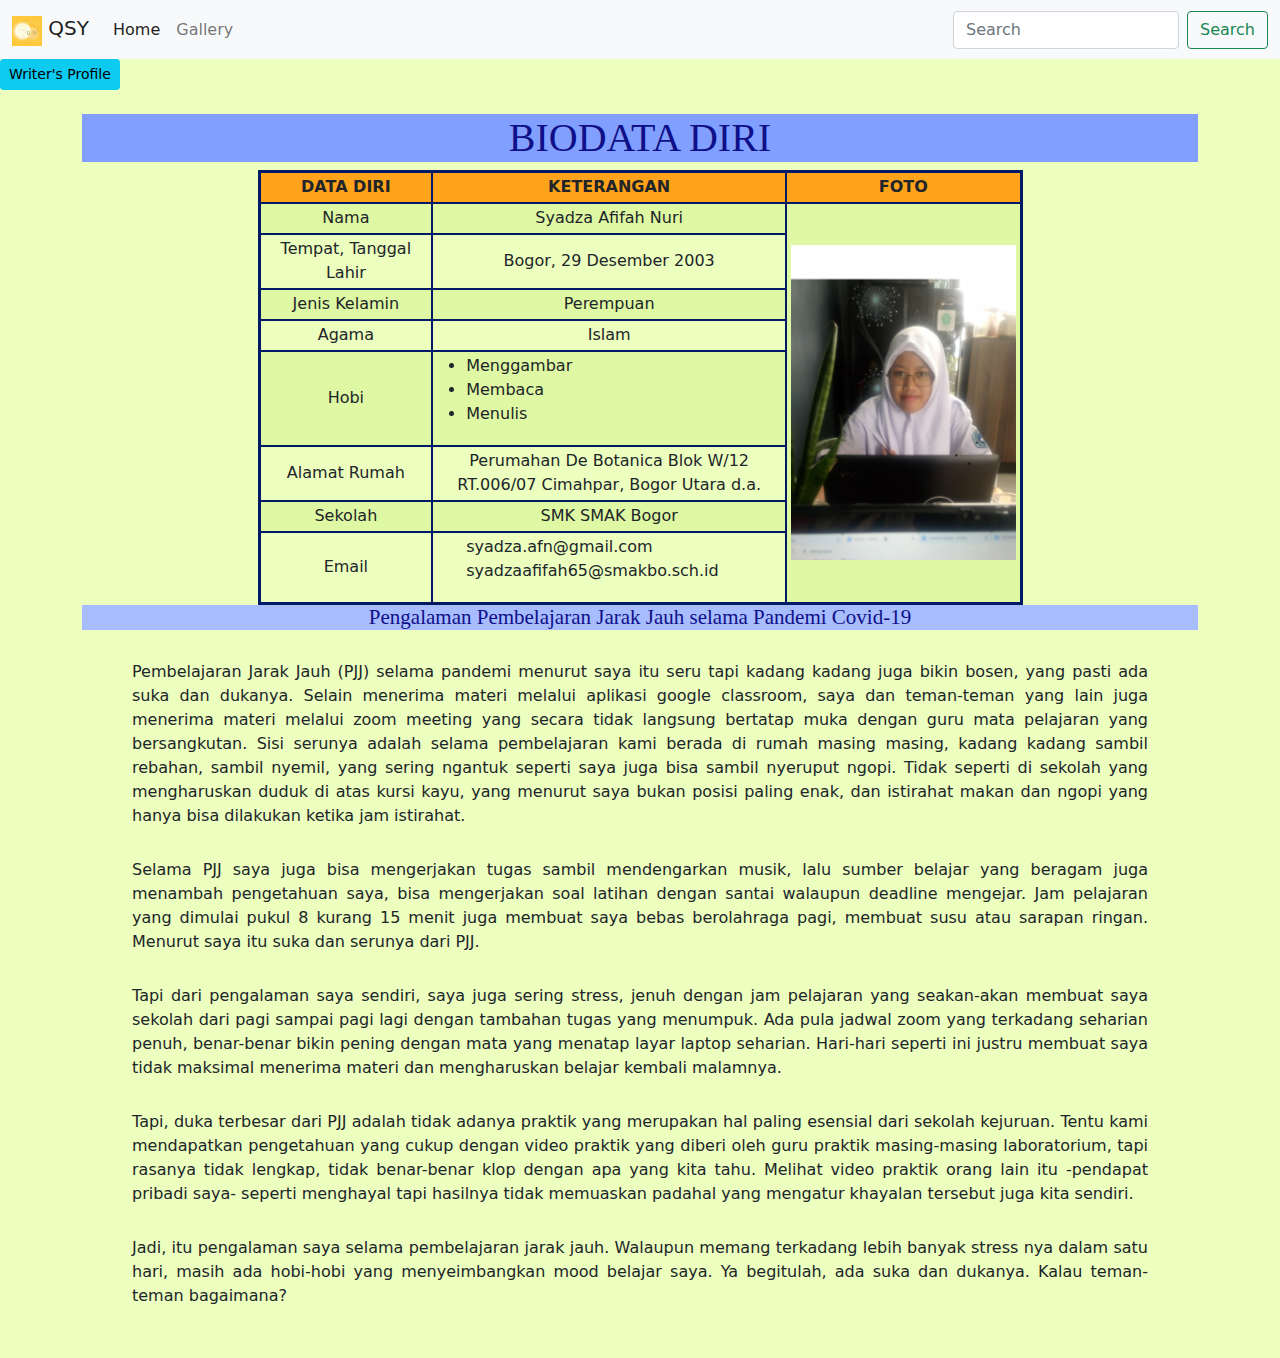
==== index.html @ 39247fce "Update index.html" ====
<!DOCTYPE html>
<html>
    <head>
        <meta charset="UTF-8">
        <meta http-equiv="X-UA-Compatible" content="IE=edge">
        <meta name="viewport" content="width=device-width, initial-scale=1.0">
        <meta name="author" content="Syadza Afifah Nuri">
        <link href="bootstrap.min.css" rel="stylesheet">
        <title>Website Syadza Afifah Nuri</title>
        <link rel="stylesheet" href="stylesheet.css">
    </head>
    <body>
        <nav class="navbar navbar-expand-lg navbar-light bg-light">
            <div class="container-fluid">
              <a class="navbar-brand" href="index.html">
                <img src="My Logo.png" alt="Logo" width="30" height="30" class="d-inline-block align-text-top">
                QSY
              </a>
              <button class="navbar-toggler" type="button" data-bs-toggle="collapse" data-bs-target="#navbarSupportedContent" aria-controls="navbarSupportedContent" aria-expanded="false" aria-label="Toggle navigation">
                <span class="navbar-toggler-icon"></span>
              </button>
              <div class="collapse navbar-collapse" id="navbarSupportedContent">
                <ul class="navbar-nav me-auto mb-2 mb-lg-0">
                  <li class="nav-item">
                    <a class="nav-link active" aria-current="page" href="index.html">Home</a>
                  </li>
                  <li class="nav-item">
                    <a class="nav-link" href="fotogaleri.html">Gallery</a>
                  </li>
                </ul>
                <form class="d-flex">
                  <input class="form-control me-2" type="search" placeholder="Search" aria-label="Search">
                  <button class="btn btn-outline-success" type="submit">Search</button>
                </form>
              </div>
            </div>
        </nav>
      <a href="https://echartandiya.blogspot.com/" class="btn btn-info btn-sm" role="button">Writer's Profile</a>   
        <br>
        <br>
        <div class="container">
        <h1>BIODATA DIRI</h1>
        <table>
            <tr>
                <td class="header column-width-a"><b>DATA DIRI</b></td>
                <td class="header column-width-b"><b>KETERANGAN</b></td>
                <td class="header column-width-c"><b>FOTO</b></td>
            </tr>
            <tr>
                <td>Nama</td>
                <td>Syadza Afifah Nuri</td>
                <td rowspan="9"><img src="gambar diri.jpeg" class="picture" alt="gambar-diri"></td>
            </tr>
            <tr>
                <td>Tempat, Tanggal Lahir</td>
                <td>Bogor, 29 Desember 2003</td>
            </tr>
            <tr>
                <td>Jenis Kelamin</td>
                <td>Perempuan</td>
            </tr>
            <tr>
                <td>Agama</td>
                <td>Islam</td>
            </tr>
            <tr>
                <td>Hobi</td>
                <td><ul id="ul-a">
                    <li>Menggambar</li>
                    <li>Membaca</li>
                    <li>Menulis</li>
                </ul></td>
            </tr>
            <tr>
                <td>Alamat Rumah</td>
                <td>Perumahan De Botanica Blok W/12 RT.006/07 Cimahpar, Bogor Utara d.a.</td>
            </tr>
            <tr>
                <td>Sekolah</td>
                <td>SMK SMAK Bogor</td>
            </tr>
            <tr>
                <td>Email</td>
                <td><ul id="ul-b">
                    <li>syadza.afn@gmail.com</li>
                    <li>syadzaafifah65@smakbo.sch.id</li>
                </ul></td>
            </tr>
        </table>
        <h2 >Pengalaman Pembelajaran Jarak Jauh selama Pandemi Covid-19</h2>        
        <p>Pembelajaran Jarak Jauh (PJJ) selama pandemi menurut saya itu seru tapi kadang kadang juga bikin bosen, yang pasti ada suka dan dukanya. Selain menerima materi melalui aplikasi google classroom, saya dan teman-teman yang lain juga menerima materi melalui zoom meeting yang secara tidak langsung bertatap muka dengan guru mata pelajaran yang bersangkutan. Sisi serunya adalah selama pembelajaran kami berada di rumah masing masing, kadang kadang sambil rebahan, sambil nyemil, yang sering ngantuk seperti saya juga bisa sambil nyeruput ngopi. Tidak seperti di sekolah yang mengharuskan duduk di atas kursi kayu, yang menurut saya bukan posisi paling enak, dan istirahat makan dan ngopi yang hanya bisa dilakukan ketika jam istirahat.</p>
        <p>Selama PJJ saya juga bisa mengerjakan tugas sambil mendengarkan musik, lalu sumber belajar yang beragam juga menambah pengetahuan saya, bisa mengerjakan soal latihan dengan santai walaupun deadline mengejar. Jam pelajaran yang dimulai pukul 8 kurang 15 menit juga membuat saya bebas berolahraga pagi, membuat susu atau sarapan ringan. Menurut saya itu suka dan serunya dari PJJ.</p>
        <p>Tapi dari pengalaman saya sendiri, saya juga sering stress, jenuh dengan jam pelajaran yang seakan-akan membuat saya sekolah dari pagi sampai pagi lagi dengan tambahan tugas yang menumpuk. Ada pula jadwal zoom yang terkadang seharian penuh, benar-benar bikin pening dengan mata yang menatap layar laptop seharian. Hari-hari seperti ini justru membuat saya tidak maksimal menerima materi dan mengharuskan belajar kembali malamnya.</p>
        <p>Tapi, duka terbesar dari PJJ adalah tidak adanya praktik yang merupakan hal paling esensial dari sekolah kejuruan. Tentu kami mendapatkan pengetahuan yang cukup dengan video praktik yang diberi oleh guru praktik masing-masing laboratorium, tapi rasanya tidak lengkap, tidak benar-benar klop dengan apa yang kita tahu. Melihat video praktik orang lain itu -pendapat pribadi saya- seperti menghayal tapi hasilnya tidak memuaskan padahal yang mengatur khayalan tersebut juga kita sendiri.</p>
        <p class="margin-end">Jadi, itu pengalaman saya selama pembelajaran jarak jauh. Walaupun memang terkadang lebih banyak stress nya dalam satu hari, masih ada hobi-hobi yang menyeimbangkan mood belajar saya. Ya begitulah, ada suka dan dukanya. Kalau teman-teman bagaimana?</p>
        </div>        
    </body>
</html>
---- stylesheet.css ----
body {
    background-color:#ecffbf ;
}
h1 {
    text-align: center;
    font-family: Algerian;
    color: #0f0f88;
    background-color: #809fff;
}
table {
    align: center;
    width: 765px;
    margin: auto;
    border: 3px solid #001a66;
    padding: 0px;
}
th {
    text-align: center;
}
td {
    text-align: center;
    border: 2px solid #001a66;
    padding-top: 2px;
    padding-bottom: 3px;
}
tr:nth-child(even) {
    align-content: center;
    background-color: #def8a3; 
}
ul {
    text-align: left;
}
h2 {
    text-align: center;
    font-family: Tahoma;
    font-size: 21px;
    color: #0f0f88;
    background-color: #a7bdff;
}
p {
    text-align: justify;
    margin-top: 30px;
    margin-bottom: 30px;
    margin-left: 50px;
    margin-right: 50px;
    margin-inline-end: 50px;
}
.header {
    background-color: #ffa31a;
}
.column-width-a {
    width: 175px;
}
.column-width-b {
    width: 355px;
}
.column-width-c {
    width: 235px;
}
.picture {
    align: center;
    width: 225px;
    height: 315px;
}
.margin-end {
    margin-bottom: 50px;
}
.box {
    border-color:#d0f182;
    border-width: 3px;
}
#ul-a {
    list-style-type: disc;
}
#ul-b {
    list-style-type: none;
}
.button {
    transition-duration: 0.3s;
    background-color: #f4ffd9;
    padding: 3px 29px;
    border-left: 2px solid #ffd381;
    border-bottom: 2px solid #ffd381;
    border-top: 2px solid #ffd381;
    border-right: 0px;
    border-radius: 9%;
    font-size: 95%;
    font-family: Cambria;
    float: right;
    cursor: not-allowed;
}
.button:hover {
    background-color: #ffd381;
    color:rgb(163, 163, 163);
}
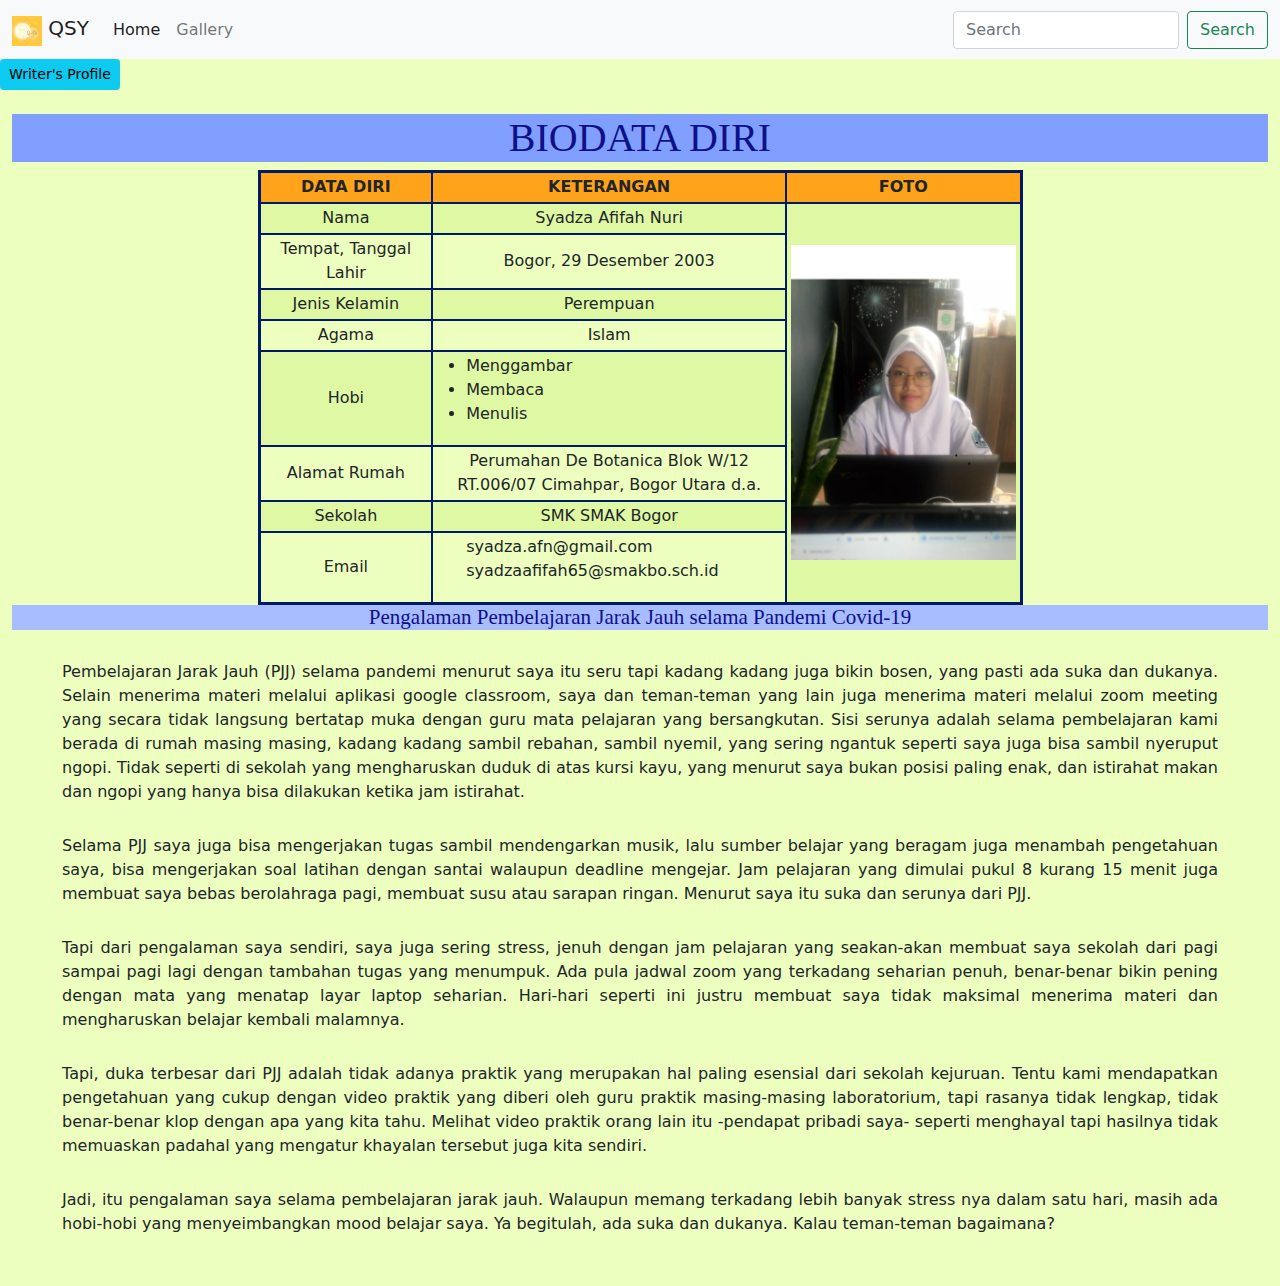
==== commit 7c2f4bfd: "Update index.html" ====
--- a/index.html
+++ b/index.html
@@ -38,7 +38,7 @@
       <a href="https://echartandiya.blogspot.com/" class="btn btn-info btn-sm" role="button">Writer's Profile</a>   
         <br>
         <br>
-        <div class="container">
+        <div class="container-fluid">
         <h1>BIODATA DIRI</h1>
         <table>
             <tr>
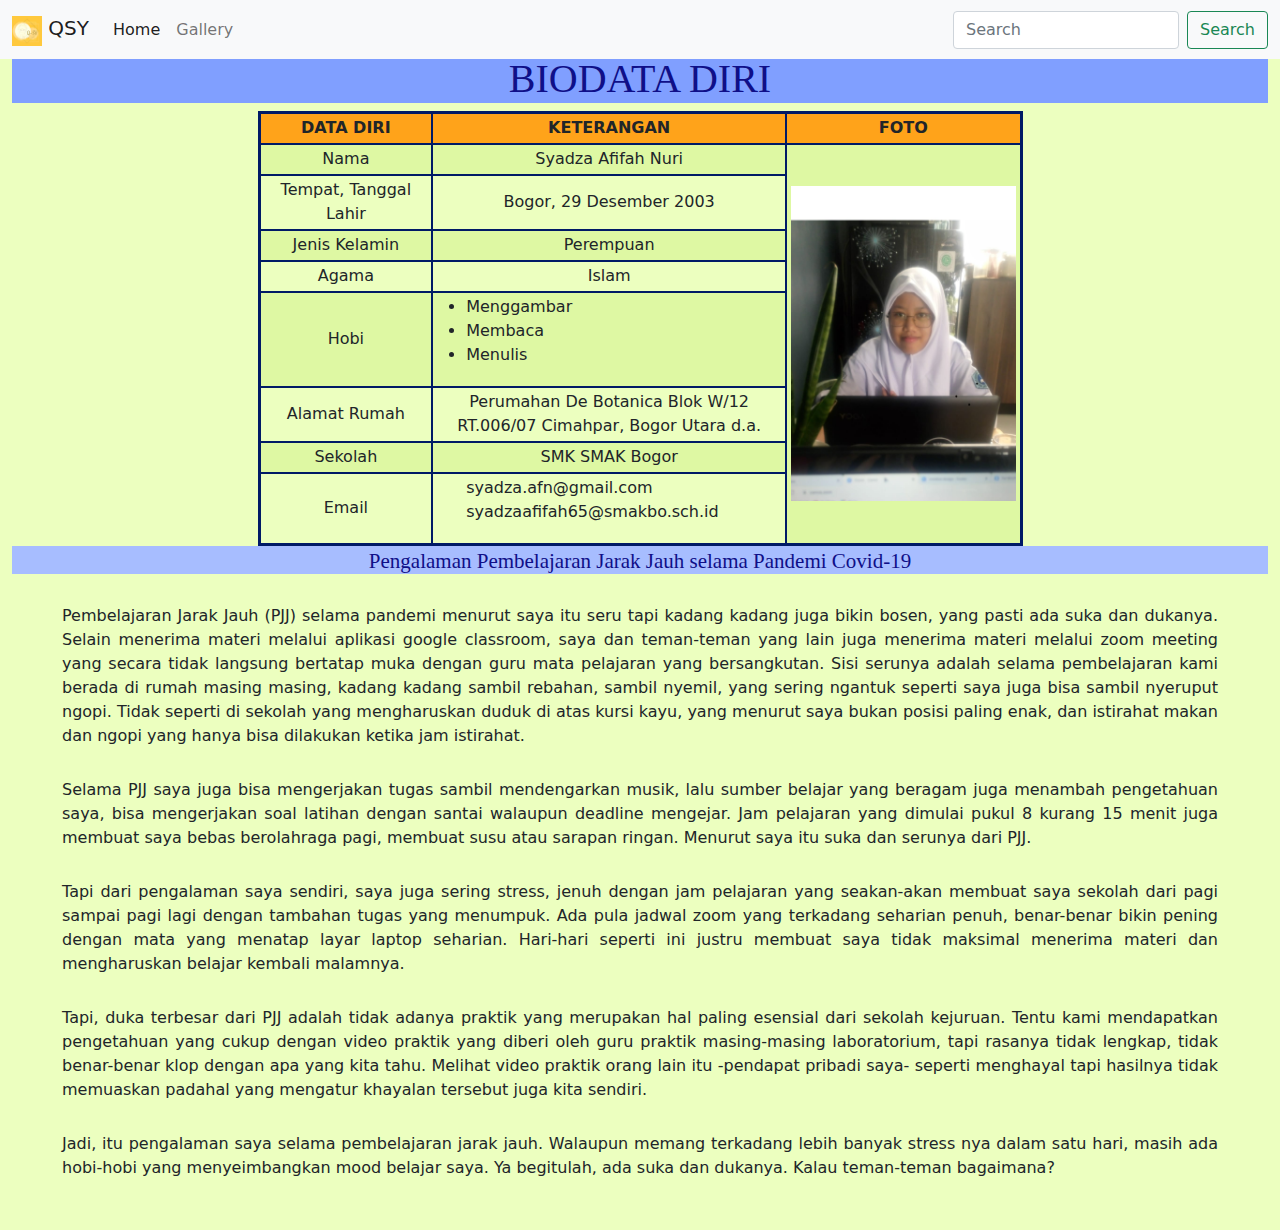
==== commit 607604ac: "Update index.html" ====
--- a/index.html
+++ b/index.html
@@ -10,7 +10,7 @@
         <link rel="stylesheet" href="stylesheet.css">
     </head>
     <body>
-        <nav class="navbar navbar-expand-lg navbar-light bg-light">
+        <nav class="navbar fixed-top navbar-expand-lg navbar-light bg-light">
             <div class="container-fluid">
               <a class="navbar-brand" href="index.html">
                 <img src="My Logo.png" alt="Logo" width="30" height="30" class="d-inline-block align-text-top">
--- a/stylesheet.css
+++ b/stylesheet.css
@@ -32,6 +32,7 @@
 }
 h2 {
     text-align: center;
+    padding-top:3px ;
     font-family: Tahoma;
     font-size: 21px;
     color: #0f0f88;
@@ -92,4 +93,4 @@
 .button:hover {
     background-color: #ffd381;
     color:rgb(163, 163, 163);
-}+}
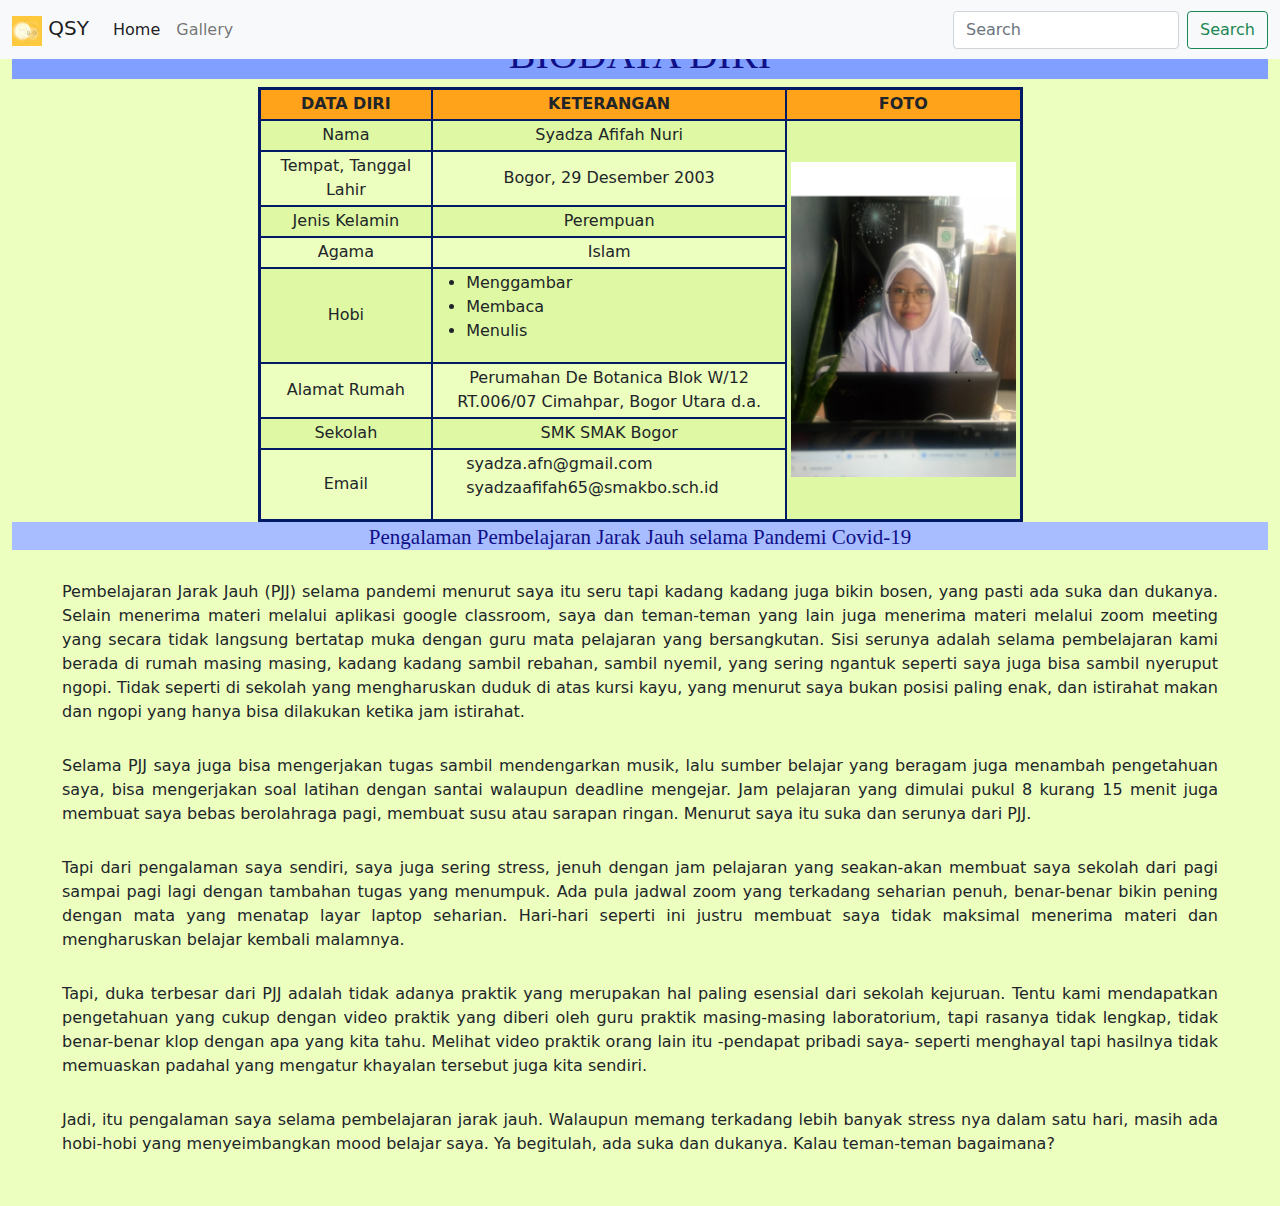
==== commit ff1bb7ba: "Update index.html" ====
--- a/index.html
+++ b/index.html
@@ -10,7 +10,7 @@
         <link rel="stylesheet" href="stylesheet.css">
     </head>
     <body>
-        <nav class="navbar fixed-top navbar-expand-lg navbar-light bg-light">
+         <nav class="navbar fixed-top navbar-expand-lg navbar-light bg-light">
             <div class="container-fluid">
               <a class="navbar-brand" href="index.html">
                 <img src="My Logo.png" alt="Logo" width="30" height="30" class="d-inline-block align-text-top">
@@ -35,8 +35,7 @@
               </div>
             </div>
         </nav>
-      <a href="https://echartandiya.blogspot.com/" class="btn btn-info btn-sm" role="button">Writer's Profile</a>   
-        <br>
+        <a href="https://echartandiya.blogspot.com/" class="btn btn-info btn-sm" role="button">Writer's Profile</a>   
         <br>
         <div class="container-fluid">
         <h1>BIODATA DIRI</h1>
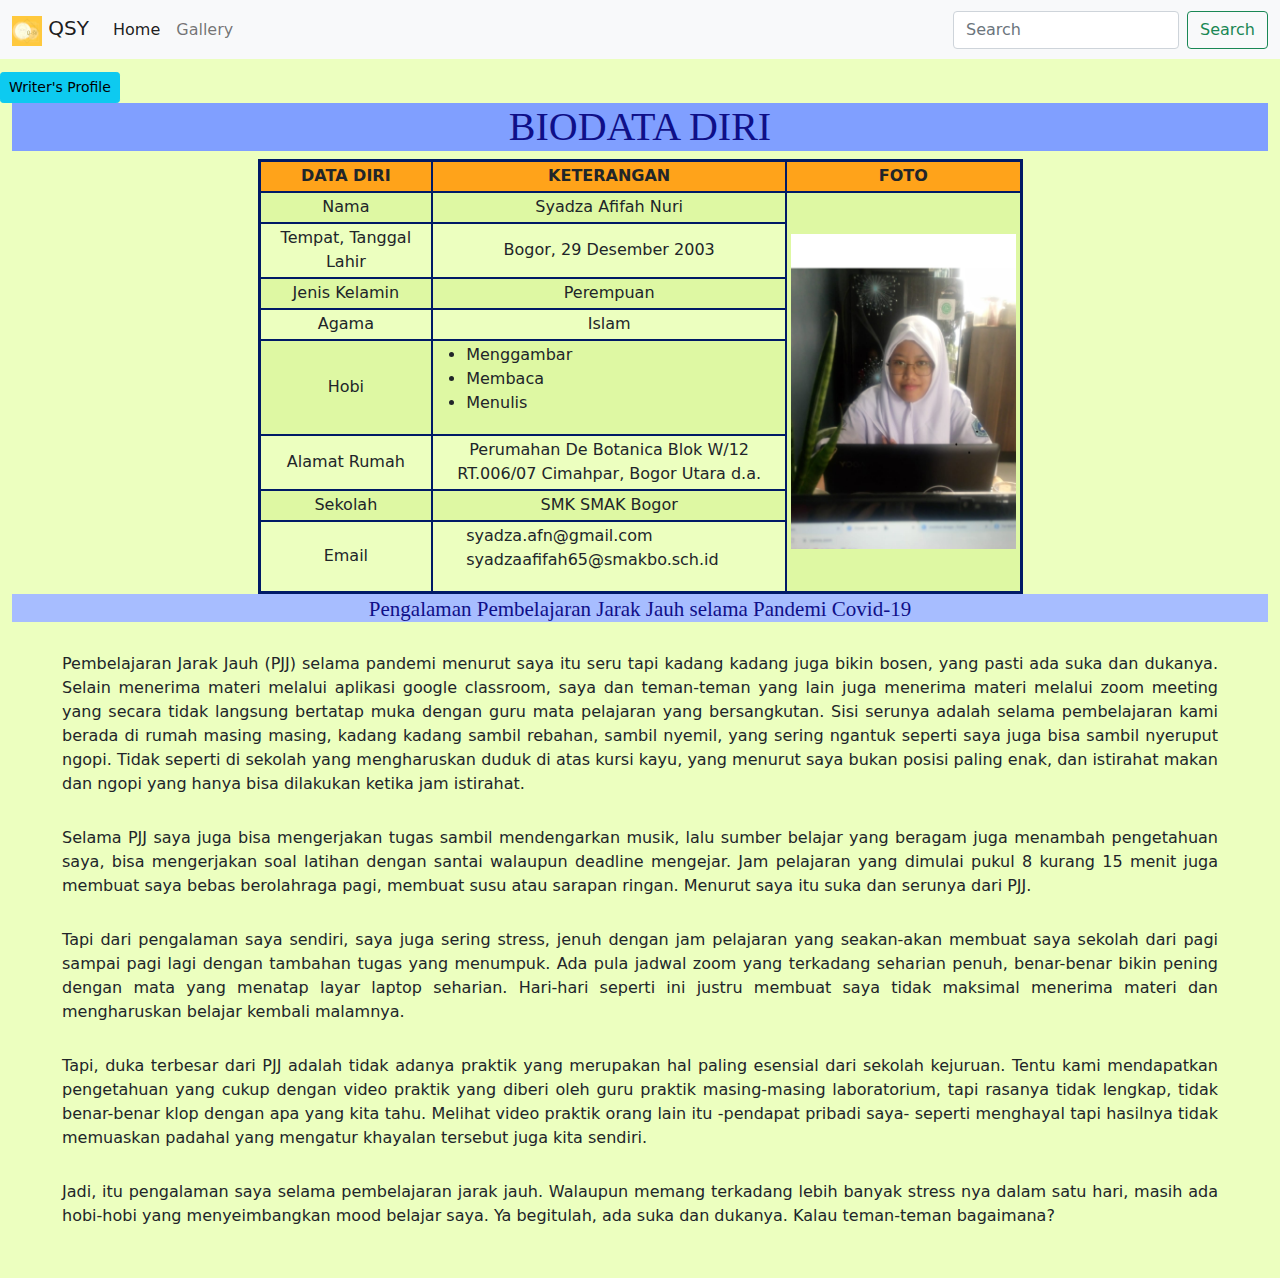
==== commit 9fe1f175: "Update index.html" ====
--- a/index.html
+++ b/index.html
@@ -35,6 +35,9 @@
               </div>
             </div>
         </nav>
+        <br>
+        <br>
+        <br>
         <a href="https://echartandiya.blogspot.com/" class="btn btn-info btn-sm" role="button">Writer's Profile</a>   
         <br>
         <div class="container-fluid">
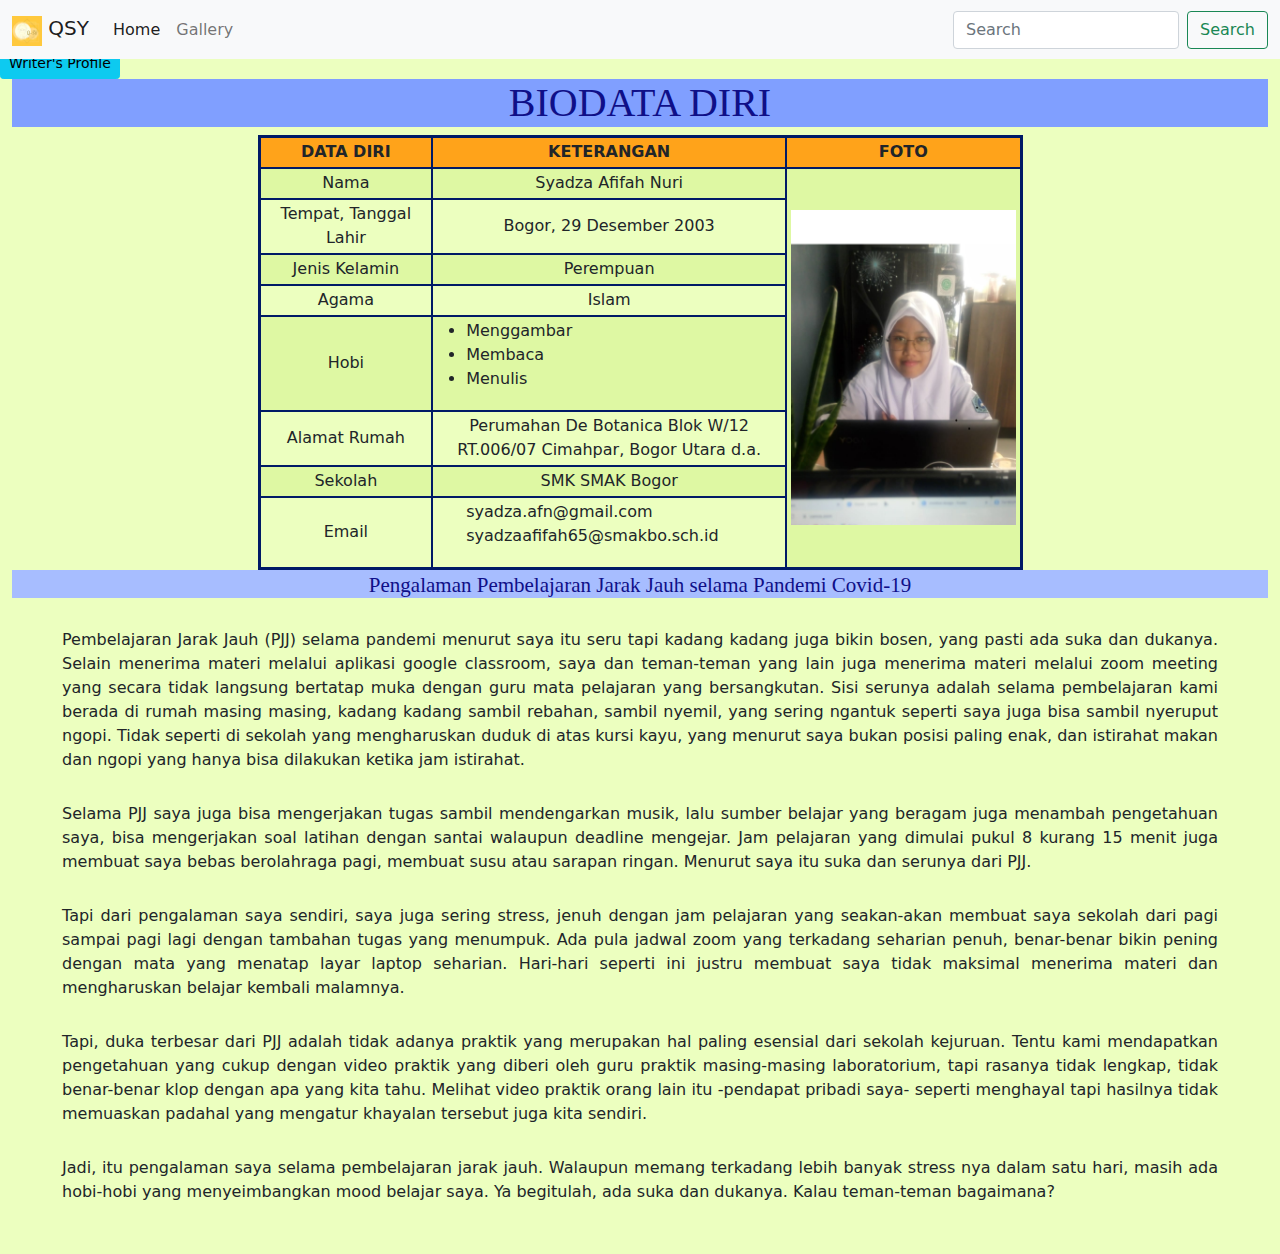
==== commit 5c8db514: "Update index.html" ====
--- a/index.html
+++ b/index.html
@@ -35,7 +35,6 @@
               </div>
             </div>
         </nav>
-        <br>
         <br>
         <br>
         <a href="https://echartandiya.blogspot.com/" class="btn btn-info btn-sm" role="button">Writer's Profile</a>   
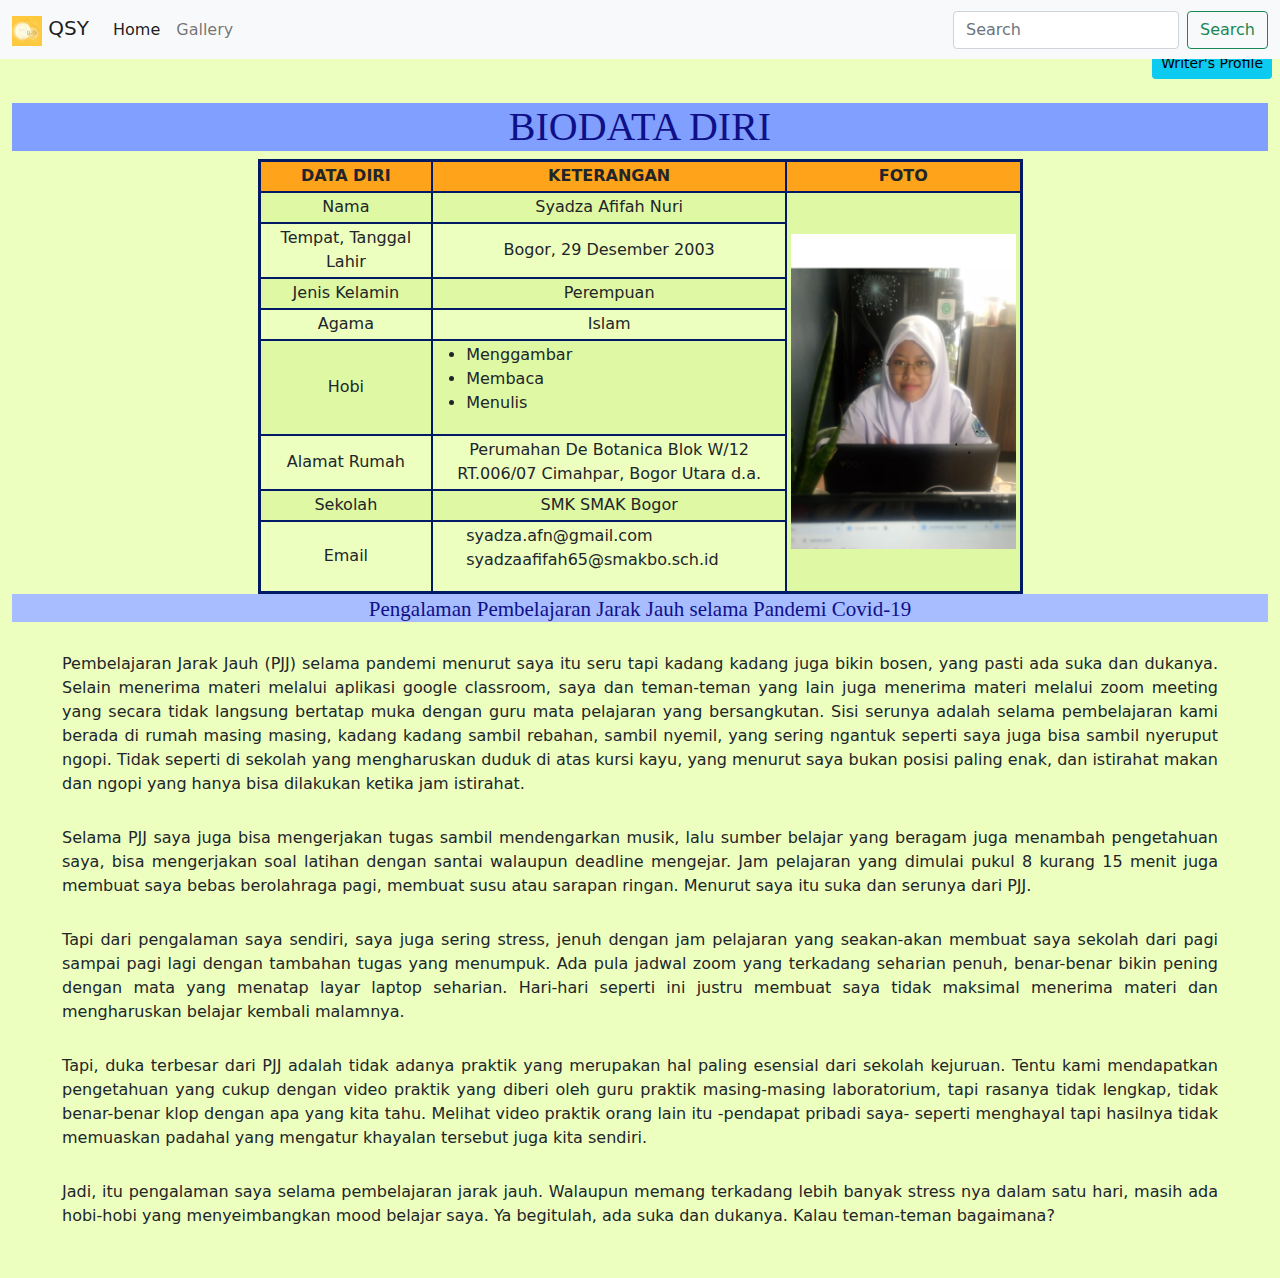
==== commit 5926274a: "Update index.html" ====
--- a/index.html
+++ b/index.html
@@ -37,7 +37,9 @@
         </nav>
         <br>
         <br>
-        <a href="https://echartandiya.blogspot.com/" class="btn btn-info btn-sm" role="button">Writer's Profile</a>   
+        <div class="d-grid gap-2 d-md-flex justify-content-md-end">
+  <a href="https://echartandiya.blogspot.com/" button class="btn btn-info btn-sm me-md-2" type="button">Writer's Profile</a>
+        </div>
         <br>
         <div class="container-fluid">
         <h1>BIODATA DIRI</h1>
